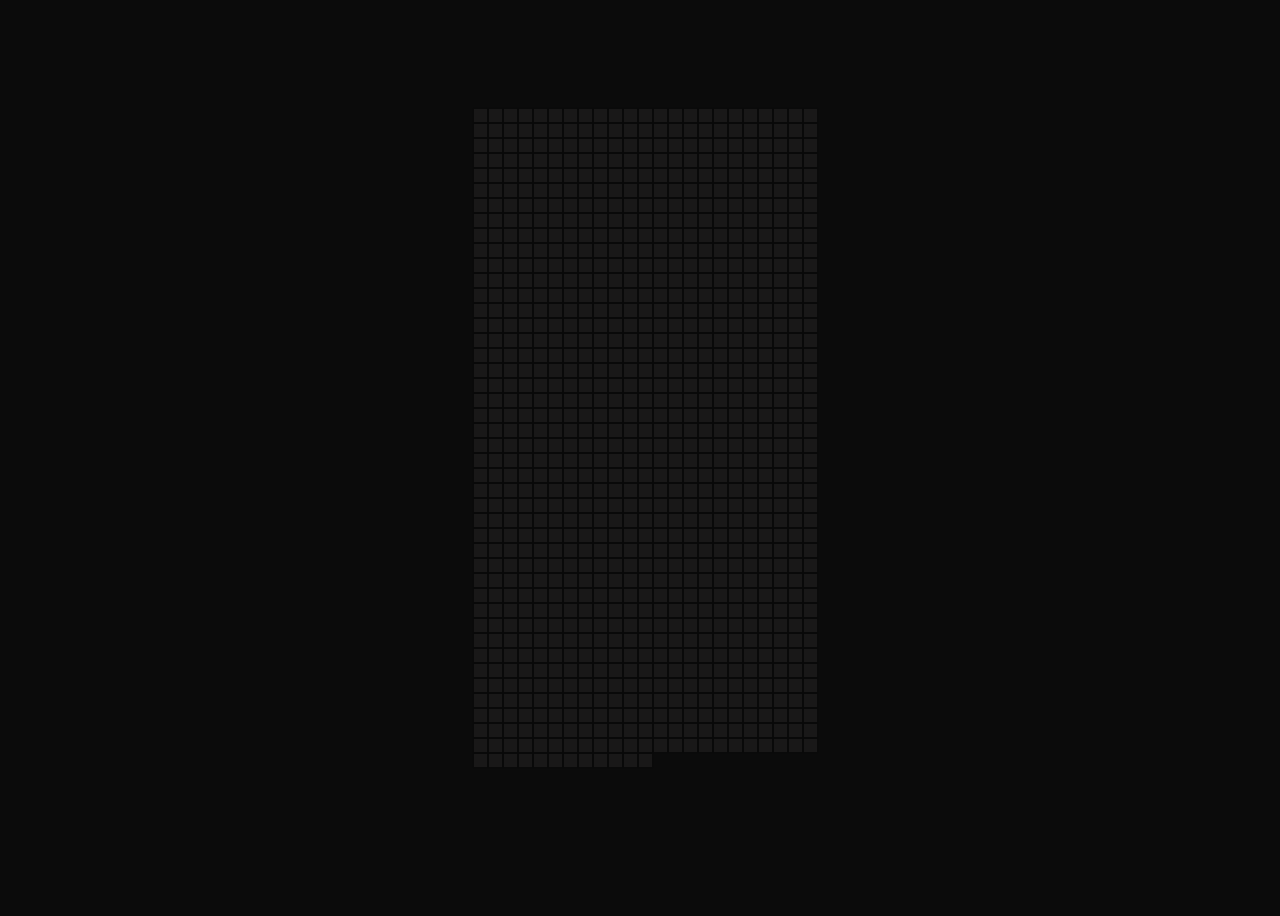
==== index.html @ 44c597a2 "adding hover board" ====
<!DOCTYPE html>
<html lang="en">
  <head>
    <meta charset="UTF-8" />
    <meta name="viewport" content="width=device-width, initial-scale=1.0" />
    <title>Document</title>
    <link rel="stylesheet" href="./style.css" />
  </head>
  <body>
    <div class="container"></div>
  </body>
  <script src="./index.js"></script>
</html>
---- style.css ----
body {
  background-color: rgb(11, 11, 11);
  display: flex;
  align-items: center;
  justify-content: center;
  width: 100%;
  height: 100vh;
}
.container {
  width: 350px;
  height: 700px;
  background-color: rgb(11, 11, 11);
  display: flex;
  flex-wrap: wrap;
  align-content: flex-start;
}
.square {
  width: 13px;
  height: 13px;
  background-color: #191818;
  box-shadow: 0px 0px 2px #00000033;
  margin: 1px 1px;
  transition: 2s ease;
}
.square:hover {
  transition-duration: 0s;
}
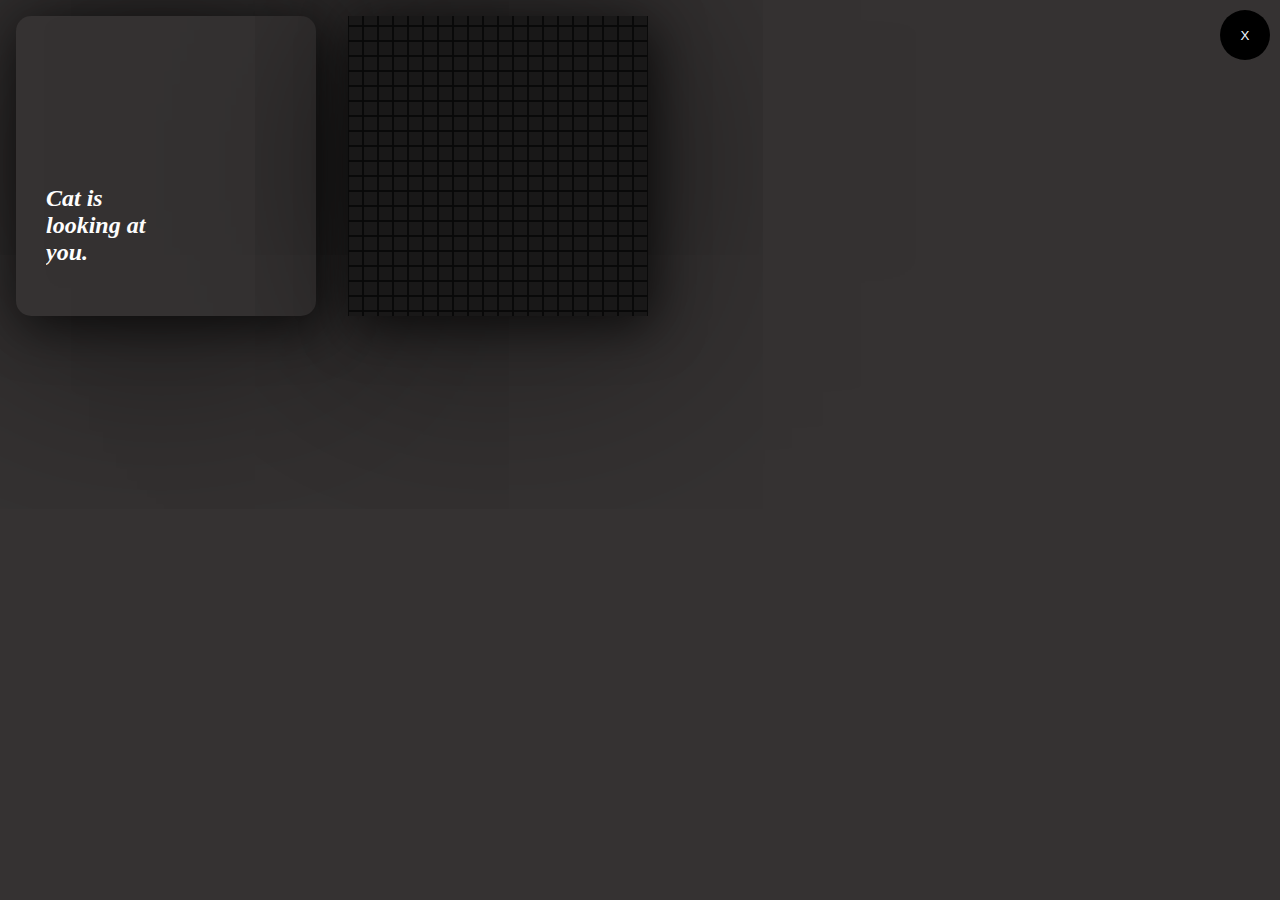
==== commit b6ec9594: "adding index page for showing projects" ====
--- a/index.html
+++ b/index.html
@@ -7,7 +7,27 @@
     <link rel="stylesheet" href="./style.css" />
   </head>
   <body>
-    <div class="container"></div>
+    <div class="container">
+      <div class="card">
+        <div class="overlay"></div>
+        <iframe
+          src="./expandingCards//index.html"
+          style="width: 100%; height: 100%"
+          frameborder="0"
+        ></iframe>
+      </div>
+
+      <div class="card">
+        <div class="overlay"></div>
+        <iframe
+          src="./hoverBoard//index.html"
+          style="width: 100%; height: 100%"
+          frameborder="0"
+        ></iframe>
+      </div>
+    </div>
+
+    <button class="button">X</div>
   </body>
   <script src="./index.js"></script>
 </html>
--- a/style.css
+++ b/style.css
@@ -1,27 +1,58 @@
-body {
-  background-color: rgb(11, 11, 11);
-  display: flex;
-  align-items: center;
-  justify-content: center;
-  width: 100%;
-  height: 100vh;
+* {
+  margin: 0;
+  padding: 0;
 }
 .container {
-  width: 350px;
-  height: 700px;
-  background-color: rgb(11, 11, 11);
   display: flex;
-  flex-wrap: wrap;
-  align-content: flex-start;
+  width: 100vw;
+  height: 100vh;
+  background-color: rgba(46, 42, 42, 0.963);
 }
-.square {
-  width: 13px;
-  height: 13px;
-  background-color: #191818;
-  box-shadow: 0px 0px 2px #00000033;
-  margin: 1px 1px;
-  transition: 2s ease;
+.card {
+  margin: 1rem;
+  width: 300px;
+  height: 300px;
+  transition: all 0.5s ease-in-out;
+  position: relative; /* 父元素設置為相對定位 */
+  border-radius: 15px;
+  box-shadow: rgb(0, 0, 0, 0.7) 5px 10px 50px, rgb(0, 0, 0, 0.7) -5px 0px 250px;
 }
-.square:hover {
-  transition-duration: 0s;
+.card.active {
+  position: fixed;
+  top: 50%;
+  left: 50%;
+  transform: translate(-50%, -50%);
+  width: 80vw;
+  height: 80vh;
+  z-index: 100;
+  border: none;
 }
+.overlay {
+  position: absolute; /* 覆蓋層使用絕對定位 */
+  top: 0;
+  left: 0;
+  right: 0;
+  bottom: 0;
+  background: transparent; /* 背景透明 */
+  z-index: 10; /* 確保覆蓋層位於最上方 */
+}
+.card iframe {
+  width: 100%;
+  height: 100%;
+  border: none;
+  position: relative; /* 確保 iframe 和覆蓋層在同一層疊上下文中 */
+}
+
+.button {
+  position: fixed;
+  right: 10px;
+  top: 10px;
+  z-index: 1000;
+  width: 50px;
+  height: 50px;
+  background-color: black;
+  color: aliceblue;
+  border-radius: 50%;
+  border: none;
+  cursor: pointer;
+}
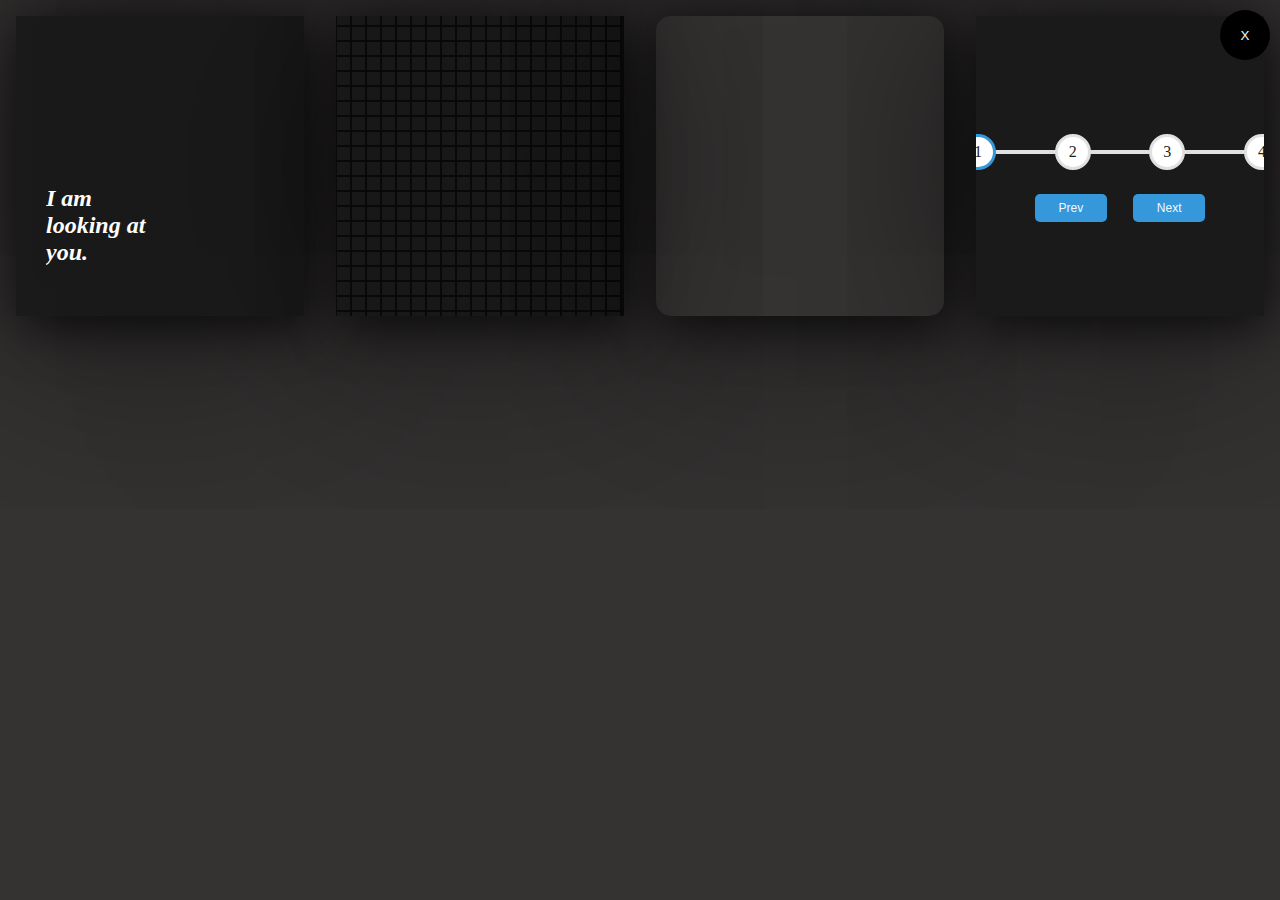
==== commit 77974906: "adding progress bar" ====
--- a/index.html
+++ b/index.html
@@ -24,6 +24,23 @@
           style="width: 100%; height: 100%"
           frameborder="0"
         ></iframe>
+        
+      </div>
+      <div class="card">
+        <div class="overlay"></div>
+        <iframe
+          src="https://superchaingroup.com/"
+          style="width: 100%; height: 100%;"
+          frameborder="0"
+        ></iframe>
+      </div>
+      <div class="card">
+        <div class="overlay"></div>
+        <iframe
+          src="./progressBar/index.html"
+          style="width: 100%; height: 100%;"
+          frameborder="0"
+        ></iframe>
       </div>
     </div>
 
